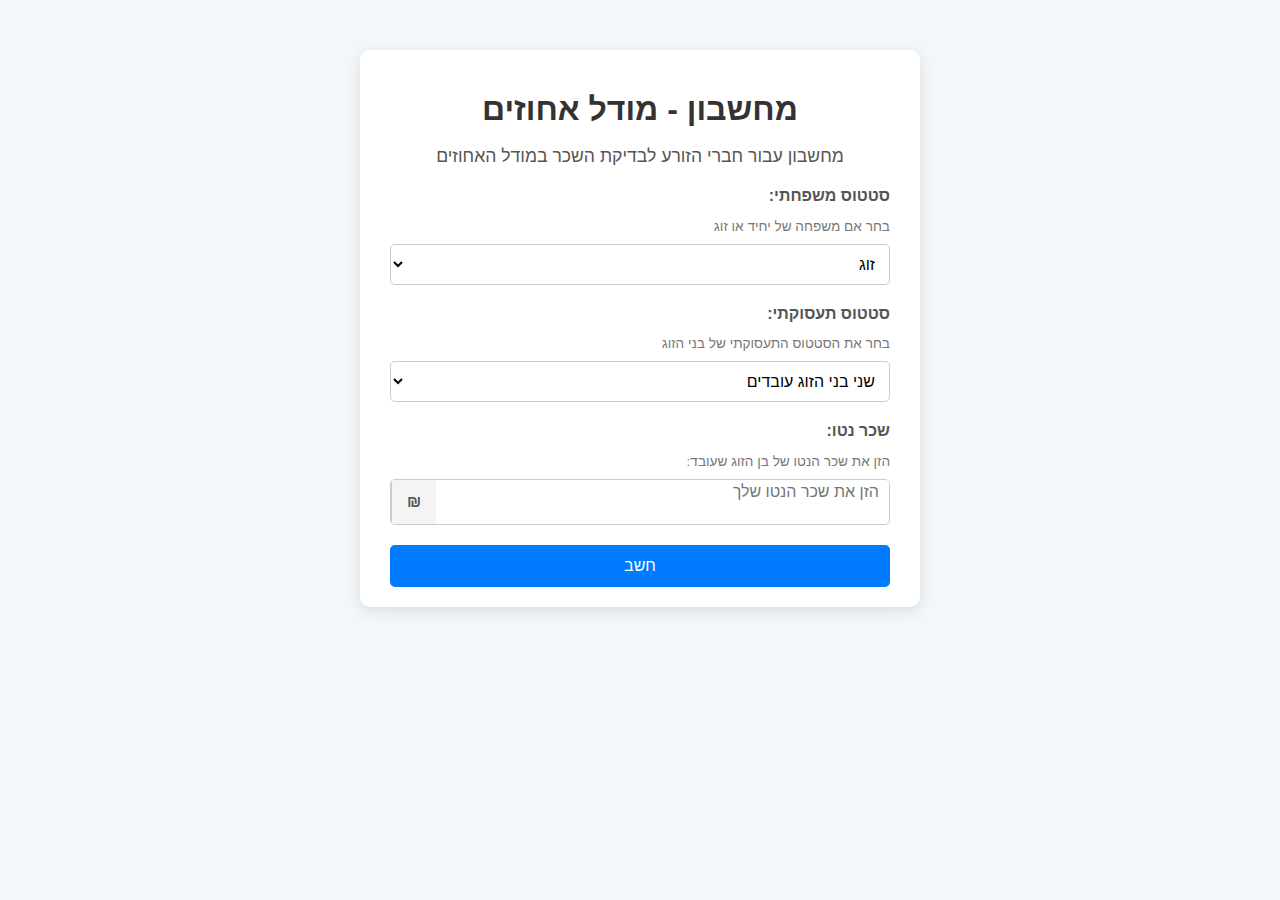
==== new-calc.html @ 9c2ca398 "Add files via upload" ====
<!DOCTYPE html>
<html lang="he">
<head>
  <meta charset="UTF-8">
  <meta name="viewport" content="width=device-width, initial-scale=1.0">
  <meta name="description" content="מחשבון לחישוב השכר לפי מודל האחוזים בקיבוץ הזורע">
  <meta property="og:title" content="מחשבון מודל אחוזים קיבוץ הזורע">
  <meta property="og:description" content="מחשבון לחישוב השכר לפי מודל האחוזים בקיבוץ הזורע">
  <meta property="og:image" content="https://raw.githubusercontent.com/discowolf2000/salary-calculator/main/calc-og.jpg">
  <meta property="og:url" content="https://discowolf2000.github.io/salary-calculator/">
  <meta property="og:type" content="website">
  <meta name="twitter:card" content="summary_large_image">
  <meta name="twitter:title" content="מחשבון מודל אחוזים קיבוץ הזורע">
  <meta name="twitter:description" content="מחשבון לחישוב השכר לפי מודל האחוזים בקיבוץ הזורע">
  <meta name="twitter:image" content="https://raw.githubusercontent.com/discowolf2000/salary-calculator/main/calc-og.jpg">
  <title>מחשבון - מודל אחוזים</title>
  <link rel="stylesheet" href="style.css">
</head>
<body>
  <div class="container">
    <h1>מחשבון - מודל אחוזים</h1>
    <p class="subtitle">מחשבון עבור חברי הזורע לבדיקת השכר במודל האחוזים</p>

    <!-- Results Section -->
    <div id="result" class="hidden">
      <p class="result-title">תוצאות:</p>
      <p><strong>הורדה לפי הסטטוס המשפחתי:</strong> <span id="family-deduction" class="deduction"></span></p>
      <p><strong>הורדה לפי הסטטוס התעסוקתי:</strong> <span id="work-deduction" class="deduction"></span></p>
      <p><strong>הורדה למס עזרה הדדית:</strong> <span id="help-deduction" class="deduction"></span></p>
      <p><strong>סך כל ההורדות:</strong> <span id="total-deductions" class="deduction"></span></p>
      <p><strong>שכר סופי:</strong> <span id="final-salary"></span></p>
      <div class="explanation" id="explanation"></div>
      <div class="audio-section">
        <p class="audio-section-title">ועכשיו, בואו נאזין לשיר...</p>
        <audio controls class="audio-player">
          <source src="https://www.zemereshet.co.il/UserFiles/Media//yoram_haroe/YeshLanuOtoTov.mp3" type="audio/mpeg">
          הדפדפן שלך לא תומך בהשמעת אודיו.
        </audio>
      </div>
    </div>

    <!-- Input Form -->
    <form id="calculator-form">
      <!-- Family Status -->
      <label for="family-status">סטטוס משפחתי:</label>
      <p class="description">בחר אם משפחה של יחיד או זוג</p>
      <select id="family-status" name="family_status">
        <option value="single">יחיד</option>
        <option value="couple" selected>זוג</option>
      </select>

      <!-- Work Status (Conditional) -->
      <div id="work-status-section">
        <label for="work-status">סטטוס תעסוקתי:</label>
        <p class="description">בחר את הסטטוס התעסוקתי של בני הזוג</p>
        <select id="work-status" name="work_status">
          <option value="both-working" selected>שני בני הזוג עובדים</option>
          <option value="one-working">בן זוג אחד עובד ואחד פנסיונר שלא עובד</option>
          <option value="none-working">שני בני הזוג פנסיונרים שלא עובדים</option>
        </select>
      </div>

      <!-- Net Salary -->
      <div id="net-salary-section">
        <label id="net-salary-label" for="net-salary">שכר נטו:</label>
        <p class="description">הזן את שכר הנטו של בן הזוג שעובד:</p>
        <div class="input-group">
          <input type="number" id="net-salary" name="net_salary" placeholder="הזן את שכר הנטו שלך" required>
          <span class="currency-symbol">₪</span>
        </div>
      </div>

      <!-- Additional Message -->
      <div id="additional-message" class="hidden"></div>

      <button type="button" id="calculate-button">חשב</button>
    </form>
  </div>
  <script src="explanation.js"></script>
  <script src="script.js"></script>
</body>
</html>
---- style.css ----
/* General Styling */
body {
  font-family: 'Arial', sans-serif;
  background-color: #f4f7f9;
  margin: 0;
  padding: 0;
  direction: rtl;
}

.container {
  max-width: 500px;
  margin: 50px auto;
  background: #ffffff;
  border-radius: 10px;
  box-shadow: 0 4px 15px rgba(0, 0, 0, 0.1);
  padding: 20px 30px;
}

h1 {
  text-align: center;
  font-size: 2em;
  margin-bottom: 10px;
  color: #333;
}

.subtitle {
  text-align: center;
  font-size: 1.1em;
  margin-bottom: 20px;
  color: #555;
}

label {
  display: block;
  margin-bottom: 5px;
  font-weight: bold;
  color: #555;
}

.description {
  font-size: 0.85em;
  color: #777;
  margin-bottom: 10px;
}

/* Input Fields and Select Dropdowns */
input, select {
  width: 100%;
  padding: 10px;
  font-size: 1em;
  border: 1px solid #ccc;
  border-radius: 5px;
  margin-bottom: 20px;
  box-sizing: border-box;
  transition: border-color 0.3s ease-in-out;
}

input:focus, select:focus {
  border-color: #007bff;
  outline: none;
}

/* Styling for the salary input field group */
.input-group {
  display: flex;
  align-items: center;
  border: 1px solid #ccc;
  border-radius: 5px;
  overflow: hidden;
  margin-bottom: 20px;
  background-color: #fff;
  height: 46px; /* Consistent height for input and symbol */
  box-sizing: border-box;
}

.input-group input {
  flex: 1;
  padding: 0 10px;
  font-size: 1em;
  border: none;
  outline: none;
  height: 100%; /* Ensures the input height matches the group height */
  box-sizing: border-box;
}

.input-group .currency-symbol {
  display: flex;
  align-items: center;
  justify-content: center;
  background-color: #f4f4f4;
  padding: 0 15px;
  font-size: 1em;
  font-weight: bold;
  color: #555;
  height: 100%; /* Match the height of the input field */
  border-left: 1px solid #ccc; /* Add a separator between symbol and input */
  box-sizing: border-box;
}

/* Dropdown Styling */
select {
  background-color: #fff;
  cursor: pointer;
}

select option {
  font-size: 0.95em;
  padding: 5px;
}

/* Buttons */
button {
  width: 100%;
  padding: 12px 20px;
  background-color: #007bff;
  color: white;
  border: none;
  border-radius: 5px;
  font-size: 1em;
  cursor: pointer;
  transition: background-color 0.3s ease;
}

button:hover {
  background-color: #0056b3;
}

/* Hidden Elements */
.hidden {
  display: none;
}

/* Results Section */
#result {
  margin-bottom: 20px;
  padding: 15px;
  background-color: #f9fbfd;
  border: 1px solid #ddd;
  border-radius: 10px;
}

.result-title {
  font-size: 1.4em;
  margin-bottom: 10px;
  color: #333;
}

.deduction {
  color: #e57373;
  font-weight: bold;
}

#final-salary {
  font-size: 2em;
  font-weight: bold;
  color: #28a745;
}

/* Additional Message Section */
#additional-message {
  font-size: 1em; /* Reduced size for better readability */
  color: #0056b3; /* Prominent blue color */
  margin-top: 15px; /* Space above the message */
  margin-bottom: 15px; /* Space below the message */
  font-weight: 500; /* Slightly reduced font weight */
  text-align: center;
}

/* Adjustments for smaller screens */
@media (max-width: 500px) {
  .input-group {
    height: 44px; /* Slightly reduced for smaller screens */
  }
  button {
    font-size: 0.9em;
  }
  #additional-message {
    font-size: 0.9em; /* Adjust message font for small screens */
  }
}
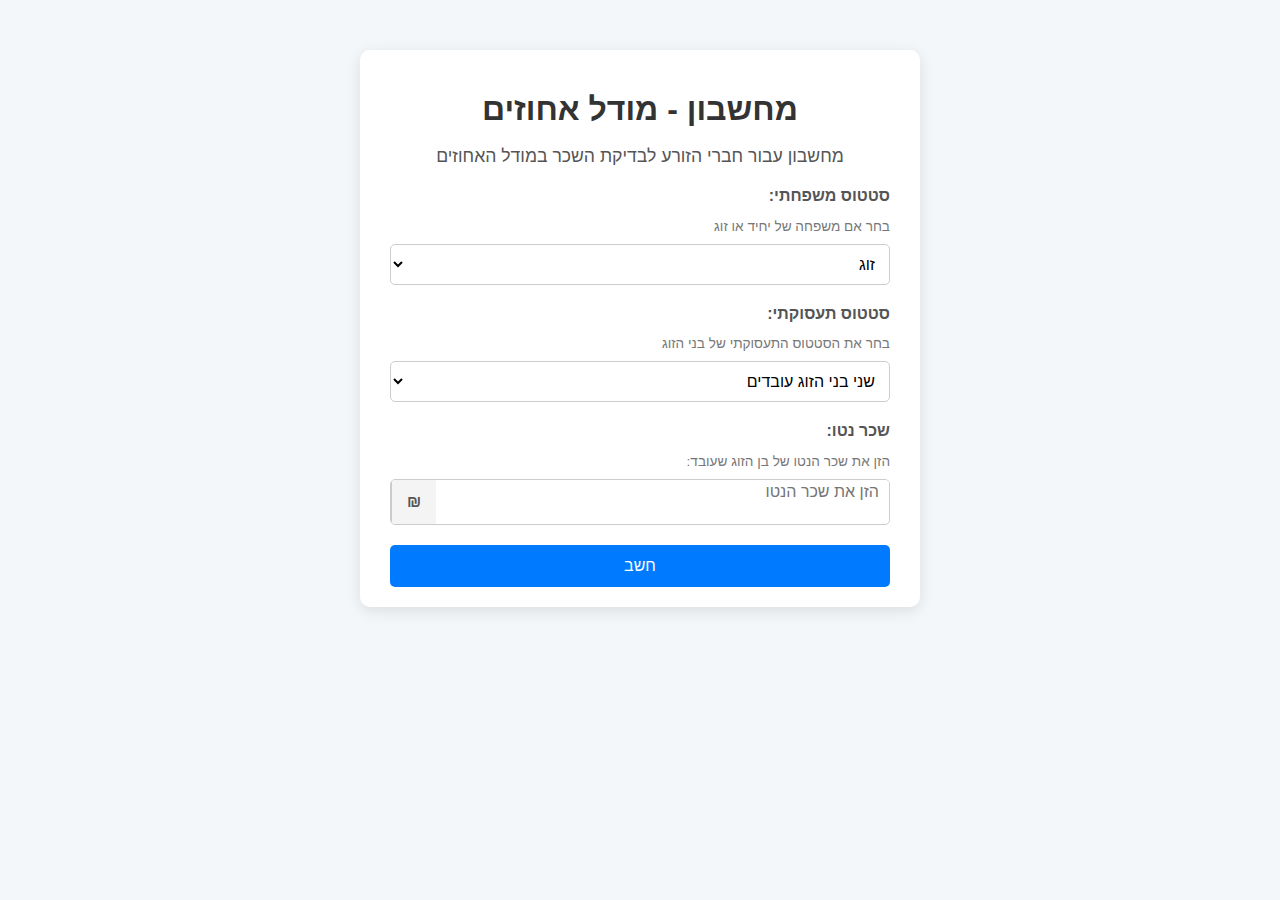
==== commit 4586ccdd: "Update new-calc.html" ====
--- a/new-calc.html
+++ b/new-calc.html
@@ -65,7 +65,7 @@
         <label id="net-salary-label" for="net-salary">שכר נטו:</label>
         <p class="description">הזן את שכר הנטו של בן הזוג שעובד:</p>
         <div class="input-group">
-          <input type="number" id="net-salary" name="net_salary" placeholder="הזן את שכר הנטו שלך" required>
+          <input type="number" id="net-salary" name="net_salary" placeholder="הזן את שכר הנטו" required>
           <span class="currency-symbol">₪</span>
         </div>
       </div>
